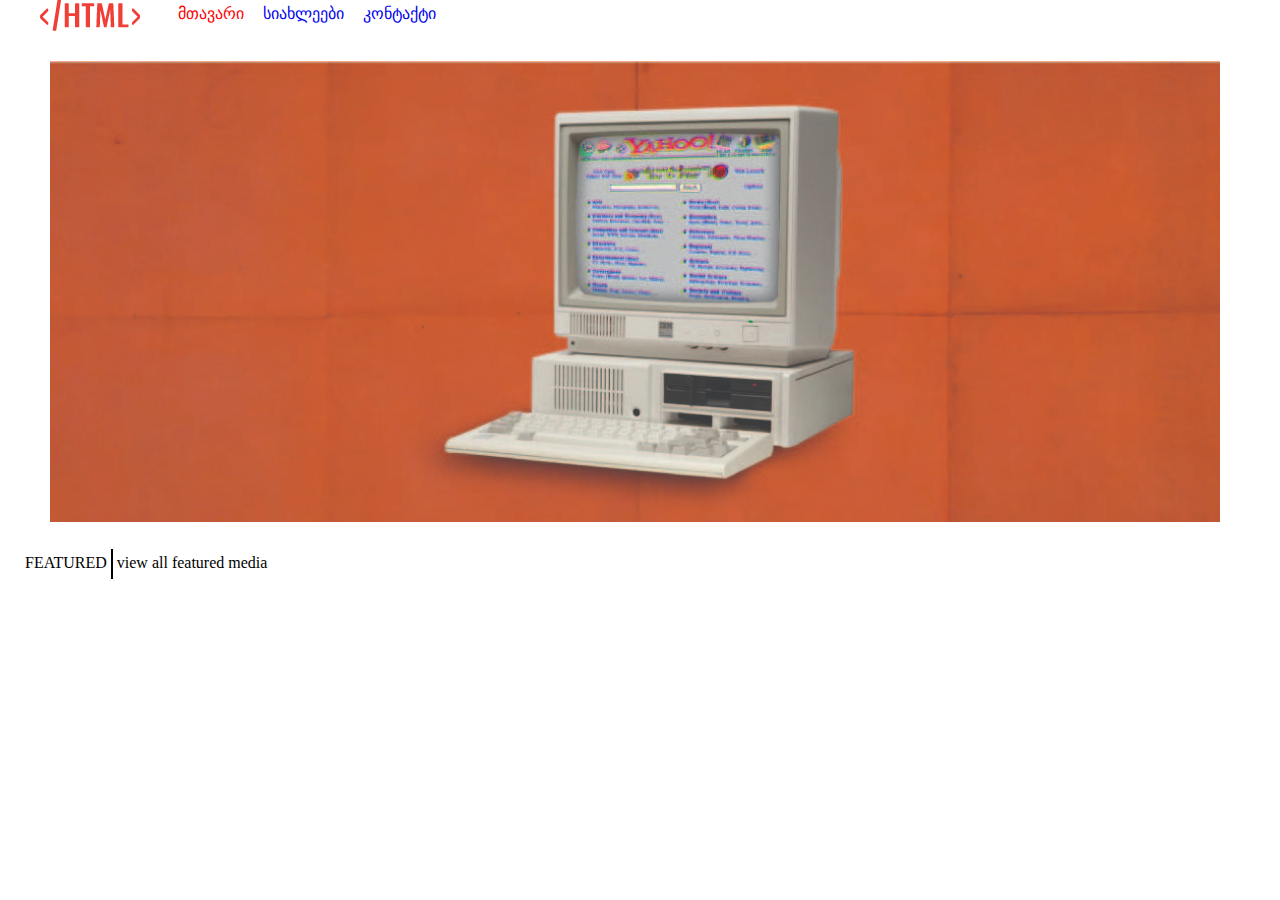
==== index.html @ 99bc76fe "edit box" ====
<!DOCTYPE html>
<html>
<head>
	<title> davaleba 3</title>
	<link rel="stylesheet" type="text/css" href="css/reset.css">
	<link rel="stylesheet" type="text/css" href="css/style.css">
</head>
<body>
	<div class="container">

	<header>
		<a href="#" class="logo"> 
			<img src="images/logo.png"alt="logo d-block">
		</a>
		<nav class="navigation d-block">
			<ul class="navigation-ul d-block">
				<li class="navigation-li d-block">
					<a href="#"><span>მთავარი </span></a>
				</li>
				<li class="navigation-li d-block">
				  <a href="index1.html">სიახლეები</a>
				</li>
				<li class="navigation-li d-block">
					<a href="#">კონტაქტი</a>
				</li>
			</ul>
			
		</nav>
		
	</header>
	<img class="pirveligverdi"src="images/logo1.jpg"alt="logo1">
	<article>
		<p class= "blockfeatured d-block">
						FEATURED </p>
		 <div class="divider d-block"> </div>
		 
		<p class="blockfeatured d-block"> view all featured media
		</p>
		</div>
		</article>
				

	</div>


</body>
</html>
---- css/style.css ----
.logo img {  width: 100px; 
vertical-align: middle;
margin-right: 34px;
margin-left: 15px;
}
.d-block { display: inline-block; }



.navigation-li {  margin-right: 15px;
	
}

.pirveligverdi {margin-top: 30px; margin-left: 25px;}

.date{background:#3D58A6;
	font-size: 30px;
	color: #fff;
display: inline-block; padding: 5px;margin-top: 5px;
 }
span{color: red;
}
.month {font-size: 20px; color: blue;
margin-top: 15px; }
.container {margin-left: 25px;}
.surati{ display: inline-block; width: 270px; 
	vertical-align: top;
	margin-right: 15px; 
 }
 .text {display:inline-block; width: 770px; }
 .satauri{ margin-top: 15px; margin-bottom: 15px}
 .divider { height: 30px; background:black; width: 2px; vertical-align: middle;}
 .blockfeatured {margin-top: 30px}
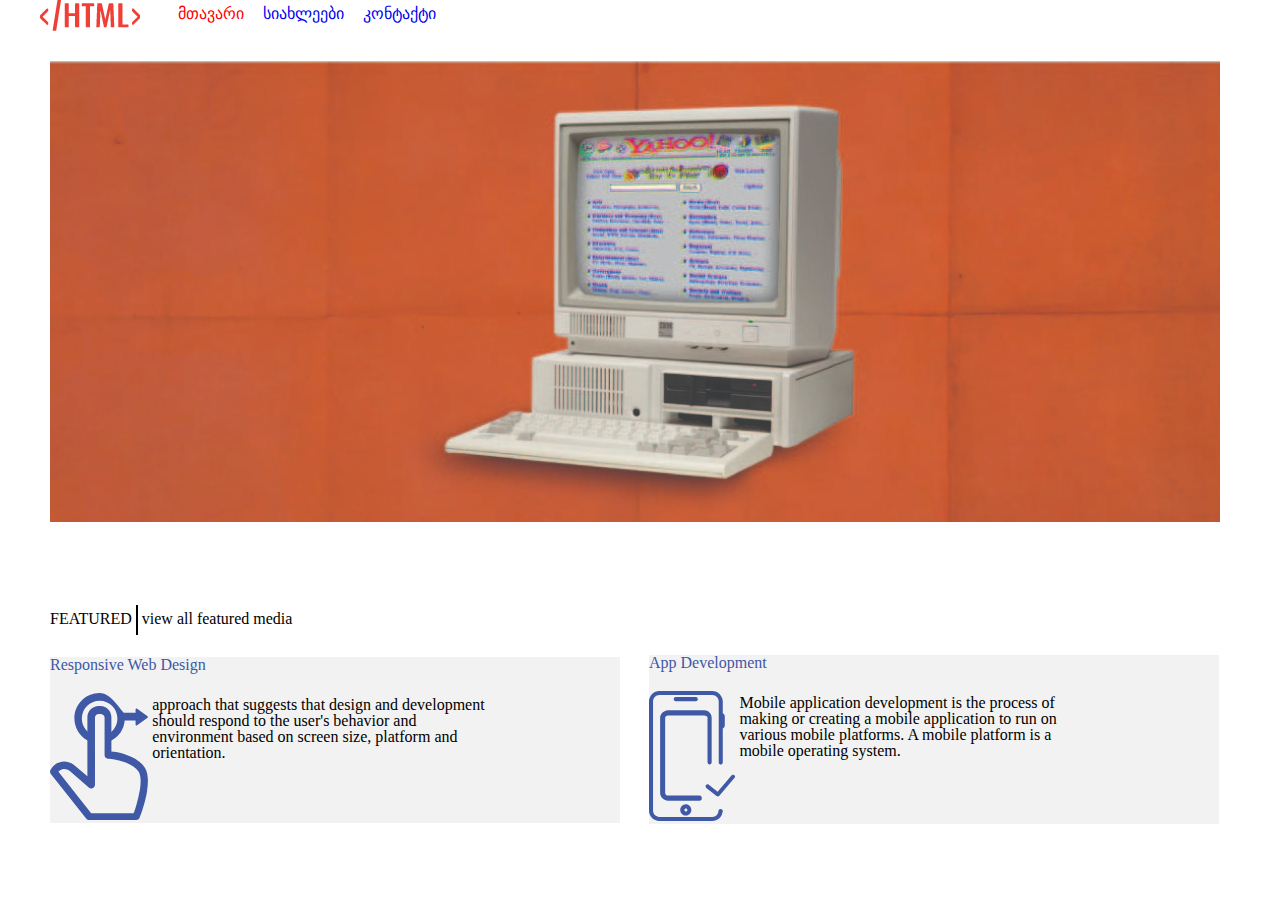
==== commit 1b2e604c: "done" ====
--- a/index.html
+++ b/index.html
@@ -29,15 +29,26 @@
 		
 	</header>
 	<img class="pirveligverdi"src="images/logo1.jpg"alt="logo1">
-	<article>
+	<article class="statia">
 		<p class= "blockfeatured d-block">
 						FEATURED </p>
 		 <div class="divider d-block"> </div>
-		 
 		<p class="blockfeatured d-block"> view all featured media
 		</p>
+		
+		</article>
+		<div class ="box d-block"> 
+				<h4 class="Web ">Responsive Web Design</h4>
+				<img class="finger d-block "src="images/finger.svg"alt="finger">
+				<p class="behavior d-block "> approach that suggests that design and development should respond to the user's behavior and environment based on screen size, platform and orientation.</p>
+
 		</div>
-		</article>
+			<div class ="box d-block"> 
+				<h4 class="Web ">App Development</h4>
+				<img class="mobile d-block "src="images/mobile.svg"alt="mobile">
+				<p class="behavior d-block "> Mobile application development is the process of making or creating a mobile application to run on various mobile platforms. A mobile platform is a mobile operating system.</p>
+
+		</div>
 				
 
 	</div>
--- a/css/style.css
+++ b/css/style.css
@@ -16,7 +16,7 @@
 .date{background:#3D58A6;
 	font-size: 30px;
 	color: #fff;
-display: inline-block; padding: 5px;margin-top: 5px;
+display: inline-block; padding: 5px;margin-top: 70px
  }
 span{color: red;
 }
@@ -26,11 +26,29 @@
 .surati{ display: inline-block; width: 270px; 
 	vertical-align: top;
 	margin-right: 15px; 
+	margin-top: 10px
  }
- .text {display:inline-block; width: 770px; }
- .satauri{ margin-top: 15px; margin-bottom: 15px}
+ .text {width: 770px; }
+ .text2 {margin-top: 5px}
+ .satauri{ margin-top: 15px; margin-bottom: 5px}
  .divider { height: 30px; background:black; width: 2px; vertical-align: middle;}
- .blockfeatured {margin-top: 30px}
+ .statia { margin-bottom: 20px; margin-left: 25px; }
+ .box{background: #F2F2F2; width: 570px; font color: black; margin top: 4px;vertical-align: middle; margin-left: 25px}
+ .mtliani-text {vertical-align: top}
+ .finger { height: 127px;  margin-top: 20px;}
+.behavior {color: black;vertical-align: top; font size: 20px;width: 333px; margin-top: 24px}
+.Web{ color: #3D58A6;}
+.mobile{height: 130px;margin-top: 20px;}
+.social-icon {width: 15px;}
+.social-youtube {width: 25px}
+.socials{margin-left: 25px}
+.dividersocials {vertical-align: top; width: 2px; height:30px; background: blue; margin-left: 5px; margin-right: 5px
+}
+.adress{color: grey ;margin-left: 25px}
+.contact {color: blue; margin-left: 25px; margin-top: 35px }
+.index2-box {background-color: #E6E6E6; width: 1300px; height:546px; vertical-align: top; margin-top: 35px ; margin-bottom: 25px;}
+.map {vertical-align: top; height: 550px;width: 874px ; margin-left: 67px; margin-top: 35px;}
+.pirveligverdi { margin-bottom: 80px }
 
 
 
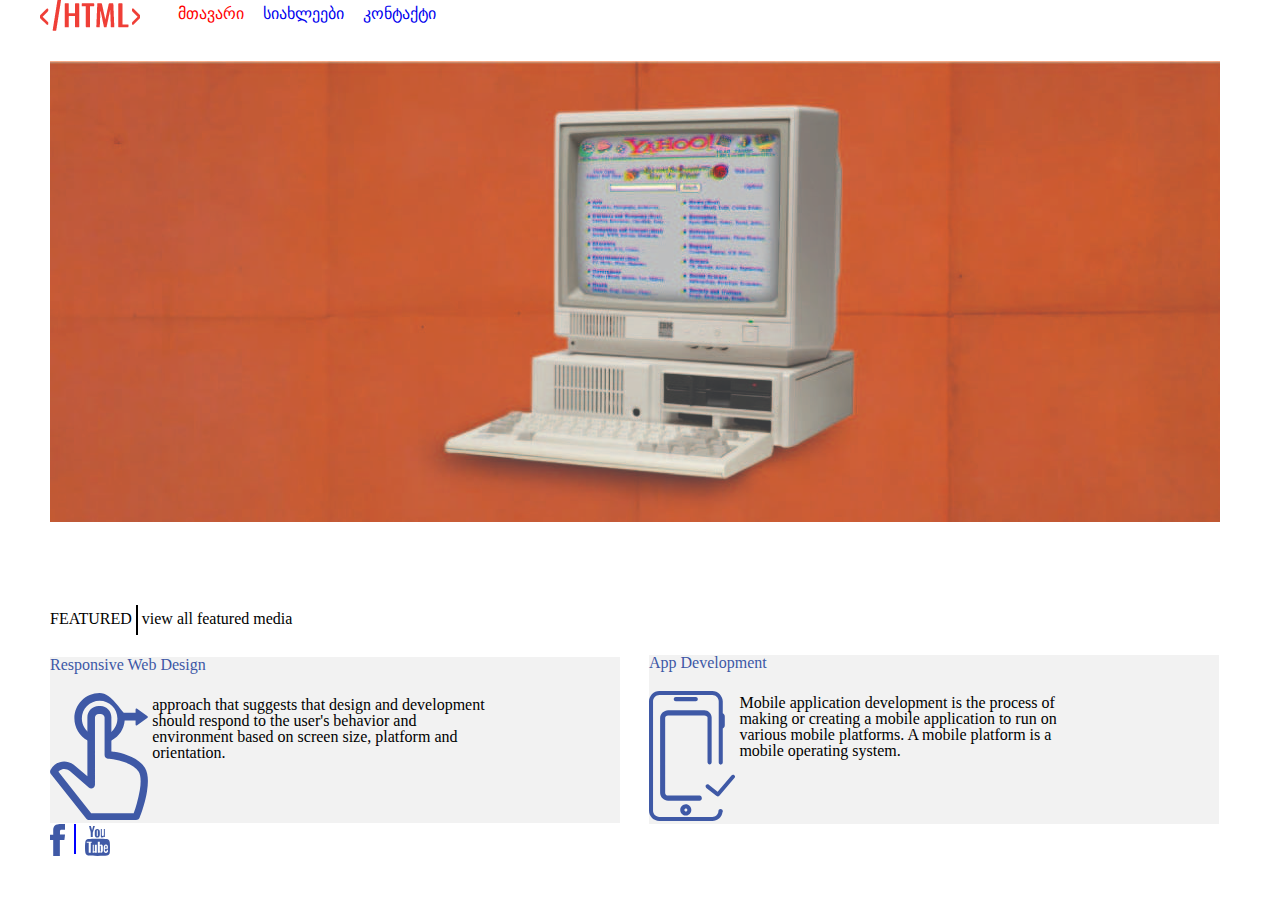
==== commit afe76bb7: "done 2" ====
--- a/index.html
+++ b/index.html
@@ -21,7 +21,7 @@
 				  <a href="index1.html">სიახლეები</a>
 				</li>
 				<li class="navigation-li d-block">
-					<a href="#">კონტაქტი</a>
+					<a href="index2.html">კონტაქტი</a>
 				</li>
 			</ul>
 			
@@ -52,7 +52,13 @@
 				
 
 	</div>
-
+<footer class=" container network">
+		<div class="socials">
+			<a href="https://www.facebook.com/GeoLabEdu/"><img class="social-icon d-block" src="images/fb.svg" alt="facebook"> </a>
+			<div class="dividersocials d-block"> </div>
+			<a href="https://www.youtube.com/channel/UCGv7kAqQbpP6H0cpNid0afw"><img class="social-youtube d-block" src="images/youtube.svg" alt="youtube"></a>
+		</div>
+	</footer>
 
 </body>
 </html>